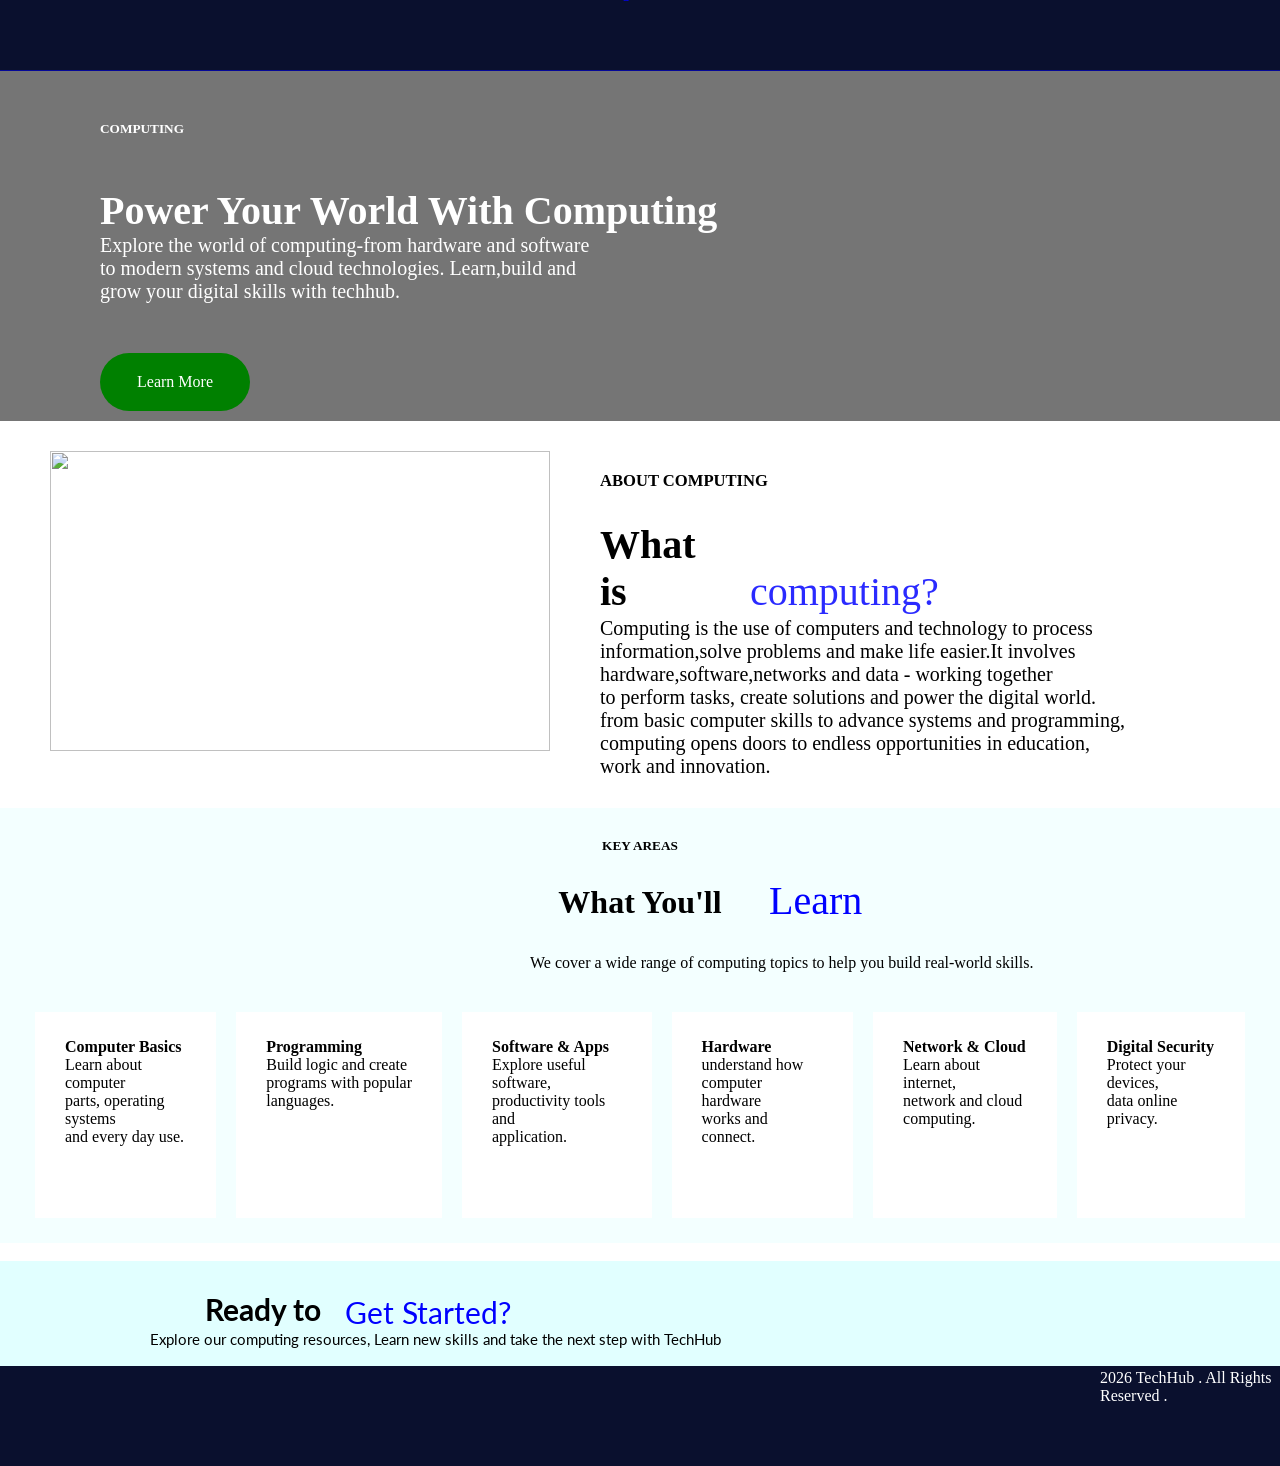
==== computing.html @ 719eb153 "Add files via upload" ====
<!DOCTYPE html>
<html lang="en">
<head>
    <meta charset="UTF-8">
    <meta name="viewport" content="width=device-width, initial-scale=1.0">
    <title>our computing page</title>
    <link rel="stylesheet" href="./computing.css">
</head>
<body>
    <header>
    <div class="main">
        <div class="content">
        <img src="./img/computing logo.png" alt="">
         <div class="menu">
            <ul>
                <li><a href="./index.html">Home</a></li>
                <li><a href="#">About</a></li>
                <li><a href="#">Services</a></li>
                <li><a href="#">Blog</a></li>
                <li><a href="#">Contact</a></li>
            </ul>
        </div>
        </div>
    </div>
    </header>
    <div class="hero">
        <div class="hero-content">
           <h5>COMPUTING</h5>
           <h1>Power Your World With Computing </h1>
           <p>Explore the world of computing-from hardware and software
            <br> to modern systems and cloud technologies. Learn,build and
             <br> grow your digital skills with techhub.</p>
            <div class="link"><a href="#">Learn More</a></div>
    </div>
    </div>
    <div class="hero2">
        <div class="logo">
            <img src="./img/computing1.png" alt="">
        </div>
        <div class="elements">
           <h5>ABOUT COMPUTING</h5>
           <H1>What is </H1>
           <span>computing?</span>
           <p>
            Computing is the use of computers and technology to process <br>information,solve problems and make life easier.It involves <br>hardware,software,networks and data - working together <br> to perform tasks, create solutions and power the digital world.
                   <br>
            from basic computer skills to advance systems and programming, <br> computing opens doors to endless opportunities in education,<br> work and innovation.
        </p>
        </div>
        </div>
        
        <div class="new">
            <div class="new-content">
                <h5>KEY AREAS</h5>
                <H1>What You'll  </H1>
                <span class="learn">Learn</span>
               <p>We cover a wide range of computing topics to help you build real-world skills.</p>
            </div>
            <article>
             <div class="imgs">
                <div class="img1">
                    <img src="./img/footer image1.png" alt="">
                    <h4>Computer Basics</h4>
                    <p>Learn about computer <br> parts, operating systems <br>and every day use.</p>
                </div>
                 <div class="img1">
                    <img src="./img/footerimage2.png" alt="">
                    <h4>Programming</h4>
                    <p>Build logic and create <br>programs with popular <br>languages.</p>
                </div>
                  <div class="img1">
                    <img src="./img/footerimage3.png" alt="">
                    <h4>Software & Apps</h4>
                    <p>Explore useful software, <br> productivity tools and <br>application.</p>
                </div>
                  <div class="img1">
                    <img src="./img/footerimage4.png" alt="">
                    <h4>Hardware</h4>
                    <p>understand how <br> computer hardware <br>works and connect.

                    </p>
                </div>
                   <div class="img1">
                    <img src="./img/footerimage5.png" alt="">
                    <h4>Network & Cloud</h4>
                    <p>Learn about internet,<br>network and cloud <br>computing.</p>
                </div>
                    <div class="img1">
                        <img src="./img/footerimage6.png" alt="">
                        <h4>Digital Security</h4>
                        <p>Protect your devices,<br>data online <br>privacy.</p>
                    </div>
            </div>
        </div> 
        </article>
        <div class="log">
                <div class="ll2">
                <img src="./img/footer2.png" alt="">
                </div>
                </div>
                <div class="rocket">
                    <h1>Ready to </h1>
                    <p1>Get Started?</p1>
                    <p2>Explore our computing resources, Learn new skills and take the next step with TechHub</p2>
                     <div class="button">
                    <a href="#"><img src="./img/button.png" alt=""></a>
                    </div>
                    <div class="next">
                         <img src="./img/rocket2.png" alt="">
                    </div>
                </div>

           <footer>
            <div class="items">
                <div class="grid">
                   <img src="./img/computing logo.png" alt=""> 
                </div>
                <div class="socials">
                <a href="#"><img src="./img/social1.png" alt=""></a>
                <a href="#"><img src="./img/social3.png" alt=""></a>
                <a href="#"><img src="./img/social5.png" alt=""></a>
                <p>2026 TechHub . All Rights Reserved .</p>
                </div>
            </div>
           </footer>    
               
        
</body>
</html>
---- computing.css ----
@import url('https://fonts.googleapis.com/css2?family=Lato:ital,wght@0,100;0,300;0,400;0,700;0,900;1,100;1,300;1,400;1,700;1,900&display=swap');
*{
    padding: 0;
    margin: 0;
}
.menu ul{
    display: flex;
    align-items:top;
    justify-content:right;
    height: 250px;
     list-style: none;
     margin-bottom: 50px;
     margin-top: -35px;
     margin-right: 500px;

}
.menu ul li a{
text-decoration: none;
   padding-right: 50px;
   color:blue;
}


.content img{
    padding-top: 10px;
    padding-left: 50px;
}
.content{
    background-color:#0A102E;
    height: 70px;
    border-bottom: 1.9px solid rgba(0, 0, 255, 0.507);
}
.hero{
       display: flex;
    align-items: top;
    justify-content:left;
    height: 250px;
    overflow: hidden;
    background-image: url('./img/computingbackgroundimage.png');
    background-size: cover;
    background-position: center;
    height: 350px !important;
    padding-left: 100px;
    position: relative;
} 
.hero-content {
    /* background-color: #0d1952ec; */
    /* padding-left: 50px; */
    padding-top: 50px;
    color: white;
}
.link a{
  
    color: white;
    border-radius: 40px;
    padding-bottom: 20px !important;
    padding:20px 30px;
    display: flex;
    /* align-items: center;*/
     justify-content:center;
     margin-top: 50px;
     text-decoration: none;
     margin-bottom: 40px !important;
}
.hero-content a{
      background-color: green;
      width:90px;
      
     text-align: center;
}
.hero-content h5{
    margin-bottom: 20px;
}
.hero-content h1{
    font-size: 40px;
}
.hero-content p{
    font-size: 20px;
    font-weight: 400px;
}
.hero::before{
     content: "";
     top: 0;
    left: 0;
    bottom: 0;
    right: 0;
    background-color: #0000008a;
    position: absolute;
}
.hero-content{
    z-index: 9999;
}
.logo img{ 
    padding: 30px 50px;
    width: 500px;
    background-size: cover;
    height: 300px;
    border-radius: 0;
}
.hero2{
    display: grid;
    grid-template-columns: auto auto;
}
.elements{
margin-top: 50px;
font-size: 20px;
    
}
.elements span{
    color: #0000ffd5;
}
.elements h1{
    left: 0;
    margin-right: 600px;
}
.elements p{
    display: flex;
    margin-bottom: 30px;
    margin-top: -28px;
}
.new{
   background-color:rgba(0, 255, 255, 0.048); 
  height: 435px;  
}
.new-content h5,h1{
    display: flex;
    align-items: center;
    justify-content: center;
   padding-top: 30px;
  
}
.new-content  p {
 padding-left:430px;
}
span{
    display: flex;
    margin-left: 145px !important;
    margin-bottom: 30px;
    margin-top: -47px;
    font-size: 40px;
    padding-left: 5px;
}
.learn{
    display: flex;
    margin-left:764px !important;
    margin-bottom: 30px;
    margin-top: -44px;
    font-size: 40px;
    padding-left: 5px;
    color: #0000ff;
}
.imgs{
    display: grid;
    grid-template-columns: auto auto auto auto auto auto;
    position: relative;
    margin:20px 25px !important ;
}
.new-content p{
    margin-left:100px;
}
.img1{
   column-gap: 30px;
    margin: 20px 10px;
    background-color: white; 
     padding:8px 30px;
    /* margin-right: 30px;
    margin-top: 20px; */
    height: 190px !important;  
}
.ll2 img{
    width: 100%;
}
.rocket img{
    width: 100%;
    background-size: cover;
}
.rocket p1{
    display: flex;
    align-items: center;
    justify-content: left;
    font-size: 30px;
    font-family: "lato",sans-serif;
    color: blue;
    margin-left: 345px;
    margin-bottom: 100px;
    margin-top: -33px;
}
.rocket h1{
     font-family: "lato",sans-serif;
      display: flex;
    align-items: center;
    justify-content: left;
    font-size: 30px;
     margin-left: 205px;
}
.rocket{
    background-color:rgba(0, 255, 255, 0.116);
    height:105px;
    margin-top: 0;
}
.button span a{
    display: flex;
    padding-bottom:-950px;
    padding-top:2px;
    font-size: 20px !important;
    padding-left: 900px;
    background-color:#0000ffa1;  
}
.button a img{
    display: flex;
    align-items: top;
    padding-left: 1100px;
    margin-bottom: 70px !important;
    margin-top: -147px;
    /* height: 25px; */
    /* width:100px; */
    /* background-color: #0000ffa1;*/
    margin-right: 100px;
    width: 250px;
    padding-top: 10px;
    
}
.next img{
    width: 100px;
     margin-bottom: 70px !important;
    margin-top: -140px;
}
.rocket p2{
    display: flex;
    align-items: center;
    justify-content: left;
    font-size: 15px;
    font-family: "lato",sans-serif;
      margin-bottom: 60px !important;
    margin-top: -100px;
     margin-left: 150px;
}
footer{
    background-color: #0A102E;
    height: 100px;
}
.socials a img{
    width: 30px;
    
    
}
.grid img{
    display: flex;
    justify-content:left;
    /* height: 250px; */
    width: 250px;
    
}
.socials a{
display:inline-block;
/* margin-left:50px;  */
padding-right:100px;

}
.socials{
    margin-left: 500px;
}
.socials p{
    margin-left: 600px;
    margin-top:-15px;
    margin-bottom: 90px;
   font-weight:800px;
   color: #ffffff;
}
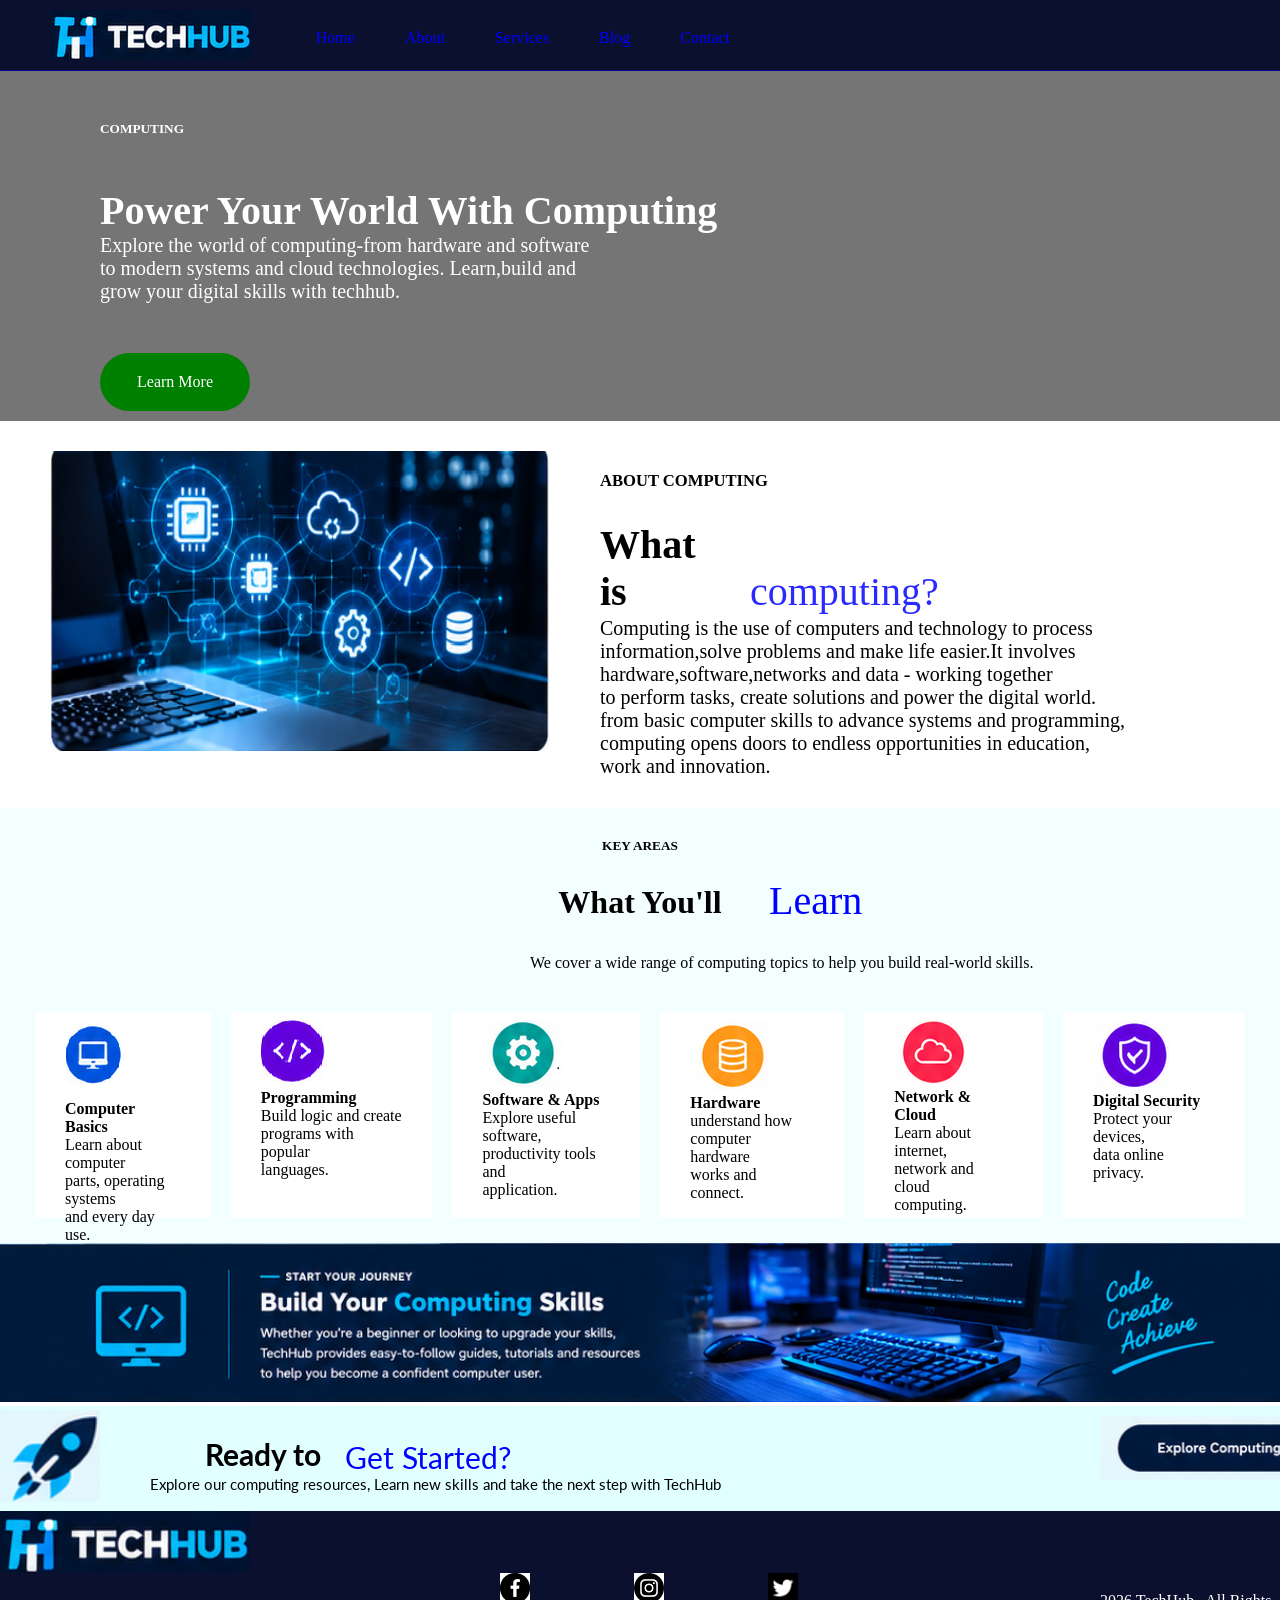
==== commit 9cf297ff: "Update computing.html" ====
--- a/computing.html
+++ b/computing.html
@@ -4,16 +4,16 @@
     <meta charset="UTF-8">
     <meta name="viewport" content="width=device-width, initial-scale=1.0">
     <title>our computing page</title>
-    <link rel="stylesheet" href="./computing.css">
+    <link rel="stylesheet" href="computing.css">
 </head>
 <body>
     <header>
     <div class="main">
         <div class="content">
-        <img src="./img/computing logo.png" alt="">
+        <img src="computing logo.png" alt="">
          <div class="menu">
             <ul>
-                <li><a href="./index.html">Home</a></li>
+                <li><a href="index.html">Home</a></li>
                 <li><a href="#">About</a></li>
                 <li><a href="#">Services</a></li>
                 <li><a href="#">Blog</a></li>
@@ -35,7 +35,7 @@
     </div>
     <div class="hero2">
         <div class="logo">
-            <img src="./img/computing1.png" alt="">
+            <img src="computing1.png" alt="">
         </div>
         <div class="elements">
            <h5>ABOUT COMPUTING</h5>
@@ -59,34 +59,34 @@
             <article>
              <div class="imgs">
                 <div class="img1">
-                    <img src="./img/footer image1.png" alt="">
+                    <img src="footer image1.png" alt="">
                     <h4>Computer Basics</h4>
                     <p>Learn about computer <br> parts, operating systems <br>and every day use.</p>
                 </div>
                  <div class="img1">
-                    <img src="./img/footerimage2.png" alt="">
+                    <img src="footerimage2.png" alt="">
                     <h4>Programming</h4>
                     <p>Build logic and create <br>programs with popular <br>languages.</p>
                 </div>
                   <div class="img1">
-                    <img src="./img/footerimage3.png" alt="">
+                    <img src="footerimage3.png" alt="">
                     <h4>Software & Apps</h4>
                     <p>Explore useful software, <br> productivity tools and <br>application.</p>
                 </div>
                   <div class="img1">
-                    <img src="./img/footerimage4.png" alt="">
+                    <img src="footerimage4.png" alt="">
                     <h4>Hardware</h4>
                     <p>understand how <br> computer hardware <br>works and connect.
 
                     </p>
                 </div>
                    <div class="img1">
-                    <img src="./img/footerimage5.png" alt="">
+                    <img src="footerimage5.png" alt="">
                     <h4>Network & Cloud</h4>
                     <p>Learn about internet,<br>network and cloud <br>computing.</p>
                 </div>
                     <div class="img1">
-                        <img src="./img/footerimage6.png" alt="">
+                        <img src="footerimage6.png" alt="">
                         <h4>Digital Security</h4>
                         <p>Protect your devices,<br>data online <br>privacy.</p>
                     </div>
@@ -95,7 +95,7 @@
         </article>
         <div class="log">
                 <div class="ll2">
-                <img src="./img/footer2.png" alt="">
+                <img src="footer2.png" alt="">
                 </div>
                 </div>
                 <div class="rocket">
@@ -103,22 +103,22 @@
                     <p1>Get Started?</p1>
                     <p2>Explore our computing resources, Learn new skills and take the next step with TechHub</p2>
                      <div class="button">
-                    <a href="#"><img src="./img/button.png" alt=""></a>
+                    <a href="#"><img src="button.png" alt=""></a>
                     </div>
                     <div class="next">
-                         <img src="./img/rocket2.png" alt="">
+                         <img src="rocket2.png" alt="">
                     </div>
                 </div>
 
            <footer>
             <div class="items">
                 <div class="grid">
-                   <img src="./img/computing logo.png" alt=""> 
+                   <img src="computing logo.png" alt=""> 
                 </div>
                 <div class="socials">
-                <a href="#"><img src="./img/social1.png" alt=""></a>
-                <a href="#"><img src="./img/social3.png" alt=""></a>
-                <a href="#"><img src="./img/social5.png" alt=""></a>
+                <a href="#"><img src="social1.png" alt=""></a>
+                <a href="#"><img src="social3.png" alt=""></a>
+                <a href="#"><img src="social5.png" alt=""></a>
                 <p>2026 TechHub . All Rights Reserved .</p>
                 </div>
             </div>
@@ -128,4 +128,4 @@
 </body>
 </html>
           
-        +        
